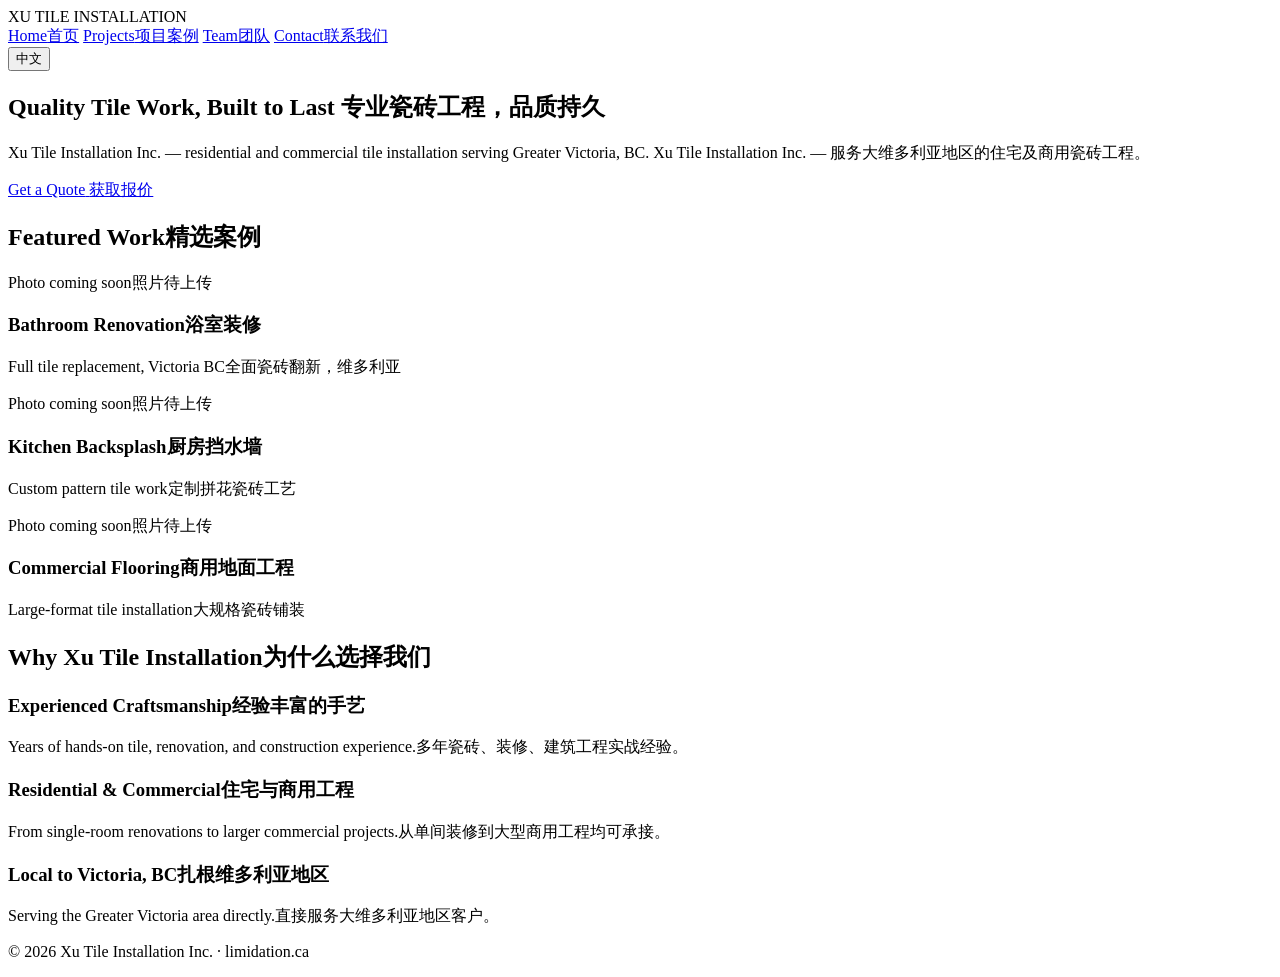
==== index.html @ 4ab2acf9 "Add files via upload" ====
<!DOCTYPE html>
<html lang="en" data-lang="en">
<head>
<meta charset="UTF-8">
<meta name="viewport" content="width=device-width, initial-scale=1.0">
<title>Xu Tile Installation Inc.</title>
<link rel="stylesheet" href="css/style.css">
</head>
<body>

<header>
  <div class="brand">XU TILE <span>INSTALLATION</span></div>
  <nav>
    <a href="index.html"><span data-en>Home</span><span data-zh>首页</span></a>
    <a href="projects.html"><span data-en>Projects</span><span data-zh>项目案例</span></a>
    <a href="team.html"><span data-en>Team</span><span data-zh>团队</span></a>
    <a href="contact.html"><span data-en>Contact</span><span data-zh>联系我们</span></a>
  </nav>
  <button id="lang-toggle">中文</button>
</header>

<section class="hero">
  <h1>
    <span data-en>Quality Tile Work, Built to Last</span>
    <span data-zh>专业瓷砖工程，品质持久</span>
  </h1>
  <p>
    <span data-en>Xu Tile Installation Inc. — residential and commercial tile installation serving Greater Victoria, BC.</span>
    <span data-zh>Xu Tile Installation Inc. — 服务大维多利亚地区的住宅及商用瓷砖工程。</span>
  </p>
  <a href="contact.html" class="btn">
    <span data-en>Get a Quote</span>
    <span data-zh>获取报价</span>
  </a>
</section>

<section>
  <h2><span data-en>Featured Work</span><span data-zh>精选案例</span></h2>
  <div class="grid">
    <div class="card">
      <div class="placeholder-img"><span data-en>Photo coming soon</span><span data-zh>照片待上传</span></div>
      <div class="card-body">
        <h3><span data-en>Bathroom Renovation</span><span data-zh>浴室装修</span></h3>
        <p><span data-en>Full tile replacement, Victoria BC</span><span data-zh>全面瓷砖翻新，维多利亚</span></p>
      </div>
    </div>
    <div class="card">
      <div class="placeholder-img"><span data-en>Photo coming soon</span><span data-zh>照片待上传</span></div>
      <div class="card-body">
        <h3><span data-en>Kitchen Backsplash</span><span data-zh>厨房挡水墙</span></h3>
        <p><span data-en>Custom pattern tile work</span><span data-zh>定制拼花瓷砖工艺</span></p>
      </div>
    </div>
    <div class="card">
      <div class="placeholder-img"><span data-en>Photo coming soon</span><span data-zh>照片待上传</span></div>
      <div class="card-body">
        <h3><span data-en>Commercial Flooring</span><span data-zh>商用地面工程</span></h3>
        <p><span data-en>Large-format tile installation</span><span data-zh>大规格瓷砖铺装</span></p>
      </div>
    </div>
  </div>
</section>

<section class="alt">
  <div>
    <h2><span data-en>Why Xu Tile Installation</span><span data-zh>为什么选择我们</span></h2>
    <div class="grid">
      <div>
        <h3><span data-en>Experienced Craftsmanship</span><span data-zh>经验丰富的手艺</span></h3>
        <p><span data-en>Years of hands-on tile, renovation, and construction experience.</span><span data-zh>多年瓷砖、装修、建筑工程实战经验。</span></p>
      </div>
      <div>
        <h3><span data-en>Residential &amp; Commercial</span><span data-zh>住宅与商用工程</span></h3>
        <p><span data-en>From single-room renovations to larger commercial projects.</span><span data-zh>从单间装修到大型商用工程均可承接。</span></p>
      </div>
      <div>
        <h3><span data-en>Local to Victoria, BC</span><span data-zh>扎根维多利亚地区</span></h3>
        <p><span data-en>Serving the Greater Victoria area directly.</span><span data-zh>直接服务大维多利亚地区客户。</span></p>
      </div>
    </div>
  </div>
</section>

<footer>
  <p>&copy; 2026 Xu Tile Installation Inc. · limidation.ca</p>
</footer>

<script src="js/lang.js"></script>
</body>
</html>
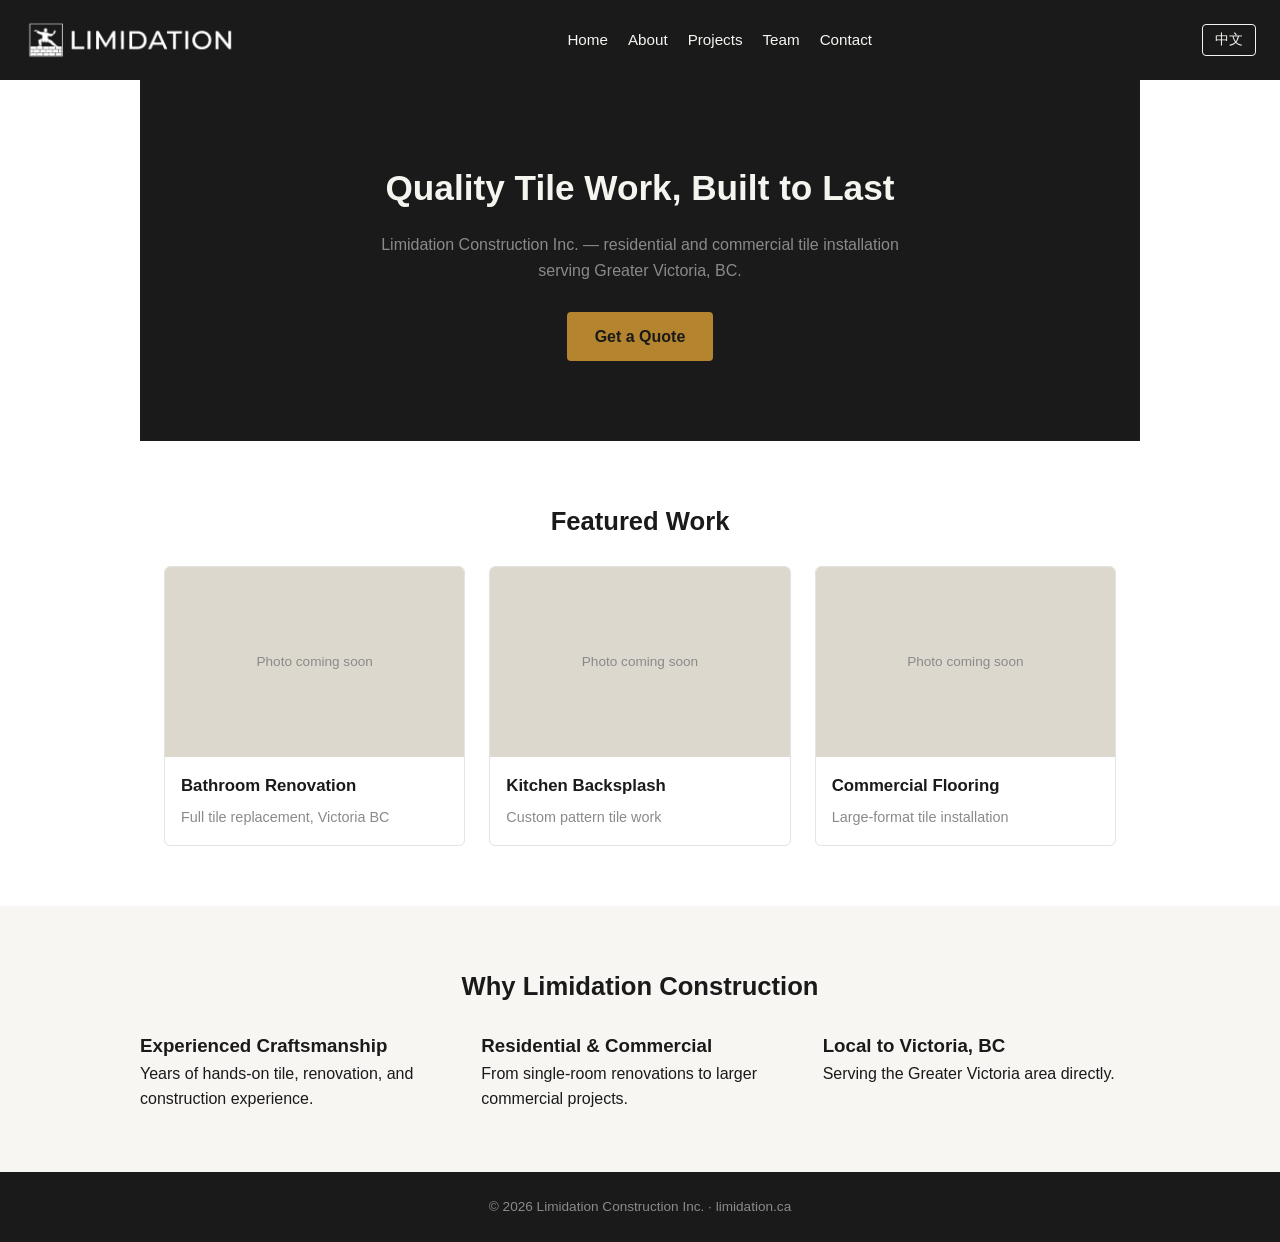
==== commit b11bbb7f: "Add files via upload" ====
--- a/index.html
+++ b/index.html
@@ -3,15 +3,23 @@
 <head>
 <meta charset="UTF-8">
 <meta name="viewport" content="width=device-width, initial-scale=1.0">
-<title>Xu Tile Installation Inc.</title>
-<link rel="stylesheet" href="css/style.css">
+<meta name="msvalidate.01" content="585B195A70BDADA112FEB810EBCEC7B9" />
+<title>Limidation Construction Inc.</title>
+<link rel="icon" href="/favicon.ico" sizes="any">
+<link rel="apple-touch-icon" href="/images/apple-touch-icon.png">
+<link rel="stylesheet" href="CSS/style.css">
 </head>
 <body>
 
 <header>
-  <div class="brand">XU TILE <span>INSTALLATION</span></div>
+  <div class="brand">
+    <a href="index.html" style="display:flex; align-items:center;">
+      <img src="images/navbar-logo-white.png" alt="Limidation Construction Inc." style="height:44px;">
+    </a>
+  </div>
   <nav>
     <a href="index.html"><span data-en>Home</span><span data-zh>首页</span></a>
+    <a href="about.html"><span data-en>About</span><span data-zh>关于我们</span></a>
     <a href="projects.html"><span data-en>Projects</span><span data-zh>项目案例</span></a>
     <a href="team.html"><span data-en>Team</span><span data-zh>团队</span></a>
     <a href="contact.html"><span data-en>Contact</span><span data-zh>联系我们</span></a>
@@ -25,8 +33,8 @@
     <span data-zh>专业瓷砖工程，品质持久</span>
   </h1>
   <p>
-    <span data-en>Xu Tile Installation Inc. — residential and commercial tile installation serving Greater Victoria, BC.</span>
-    <span data-zh>Xu Tile Installation Inc. — 服务大维多利亚地区的住宅及商用瓷砖工程。</span>
+    <span data-en>Limidation Construction Inc. — residential and commercial tile installation serving Greater Victoria, BC.</span>
+    <span data-zh>Limidation Construction Inc. — 服务大维多利亚地区的住宅及商用瓷砖工程。</span>
   </p>
   <a href="contact.html" class="btn">
     <span data-en>Get a Quote</span>
@@ -63,7 +71,7 @@
 
 <section class="alt">
   <div>
-    <h2><span data-en>Why Xu Tile Installation</span><span data-zh>为什么选择我们</span></h2>
+    <h2><span data-en>Why Limidation Construction</span><span data-zh>为什么选择我们</span></h2>
     <div class="grid">
       <div>
         <h3><span data-en>Experienced Craftsmanship</span><span data-zh>经验丰富的手艺</span></h3>
@@ -82,9 +90,9 @@
 </section>
 
 <footer>
-  <p>&copy; 2026 Xu Tile Installation Inc. · limidation.ca</p>
+  <p>&copy; 2026 Limidation Construction Inc. · limidation.ca</p>
 </footer>
 
-<script src="js/lang.js"></script>
+<script src="JS/lang.js"></script>
 </body>
 </html>
--- a/CSS/style.css
+++ b/CSS/style.css
@@ -0,0 +1,179 @@
+:root {
+  --brand-dark: #1a1a1a;
+  --brand-accent: #b5842e;
+  --text-light: #f5f5f0;
+  --text-muted: #8a8a8a;
+  --bg-page: #ffffff;
+  --bg-section: #f7f6f3;
+}
+
+* { box-sizing: border-box; margin: 0; padding: 0; }
+
+body {
+  font-family: -apple-system, "Segoe UI", "Microsoft YaHei", Arial, sans-serif;
+  color: var(--brand-dark);
+  background: var(--bg-page);
+  line-height: 1.6;
+}
+
+header {
+  background: var(--brand-dark);
+  color: var(--text-light);
+  padding: 18px 24px;
+  display: flex;
+  justify-content: space-between;
+  align-items: center;
+  flex-wrap: wrap;
+  gap: 12px;
+}
+
+header .brand {
+  font-size: 1.3rem;
+  font-weight: 700;
+  letter-spacing: 0.5px;
+}
+
+header .brand span {
+  color: var(--brand-accent);
+}
+
+nav {
+  display: flex;
+  gap: 20px;
+  flex-wrap: wrap;
+}
+
+nav a {
+  color: var(--text-light);
+  text-decoration: none;
+  font-size: 0.95rem;
+}
+
+nav a:hover { color: var(--brand-accent); }
+
+#lang-toggle {
+  background: transparent;
+  border: 1px solid var(--text-light);
+  color: var(--text-light);
+  padding: 6px 12px;
+  border-radius: 4px;
+  cursor: pointer;
+  font-size: 0.85rem;
+}
+
+#lang-toggle:hover { border-color: var(--brand-accent); color: var(--brand-accent); }
+
+.hero {
+  background: var(--brand-dark);
+  color: var(--text-light);
+  padding: 80px 24px;
+  text-align: center;
+}
+
+.hero h1 {
+  font-size: 2.2rem;
+  margin-bottom: 16px;
+}
+
+.hero p {
+  color: var(--text-muted);
+  max-width: 560px;
+  margin: 0 auto 28px;
+}
+
+.btn {
+  display: inline-block;
+  background: var(--brand-accent);
+  color: var(--brand-dark);
+  padding: 12px 28px;
+  border-radius: 4px;
+  text-decoration: none;
+  font-weight: 600;
+}
+
+section {
+  padding: 60px 24px;
+  max-width: 1000px;
+  margin: 0 auto;
+}
+
+section.alt { background: var(--bg-section); max-width: none; }
+section.alt > div { max-width: 1000px; margin: 0 auto; }
+
+h2 {
+  font-size: 1.6rem;
+  margin-bottom: 24px;
+  text-align: center;
+}
+
+.grid {
+  display: grid;
+  grid-template-columns: repeat(auto-fit, minmax(260px, 1fr));
+  gap: 24px;
+}
+
+.card {
+  background: var(--bg-page);
+  border: 1px solid #e5e3dd;
+  border-radius: 6px;
+  overflow: hidden;
+}
+
+.card img, .card .placeholder-img {
+  width: 100%;
+  height: 190px;
+  object-fit: cover;
+  background: #ddd8cd;
+  display: flex;
+  align-items: center;
+  justify-content: center;
+  color: var(--text-muted);
+  font-size: 0.85rem;
+}
+
+.card-body { padding: 16px; }
+.card-body h3 { margin-bottom: 6px; font-size: 1.05rem; }
+.card-body p { color: var(--text-muted); font-size: 0.9rem; }
+
+form {
+  max-width: 520px;
+  margin: 0 auto;
+  display: flex;
+  flex-direction: column;
+  gap: 14px;
+}
+
+label { font-size: 0.9rem; font-weight: 600; }
+
+input, textarea {
+  padding: 10px 12px;
+  border: 1px solid #ccc;
+  border-radius: 4px;
+  font-family: inherit;
+  font-size: 0.95rem;
+}
+
+textarea { min-height: 120px; resize: vertical; }
+
+button[type="submit"] {
+  background: var(--brand-accent);
+  border: none;
+  color: var(--brand-dark);
+  padding: 12px;
+  border-radius: 4px;
+  font-weight: 700;
+  cursor: pointer;
+  font-size: 1rem;
+}
+
+footer {
+  background: var(--brand-dark);
+  color: var(--text-muted);
+  text-align: center;
+  padding: 24px;
+  font-size: 0.85rem;
+}
+
+[data-i18n] { }
+html[data-lang="en"] [data-zh] { display: none; }
+html[data-lang="zh"] [data-en] { display: none; }
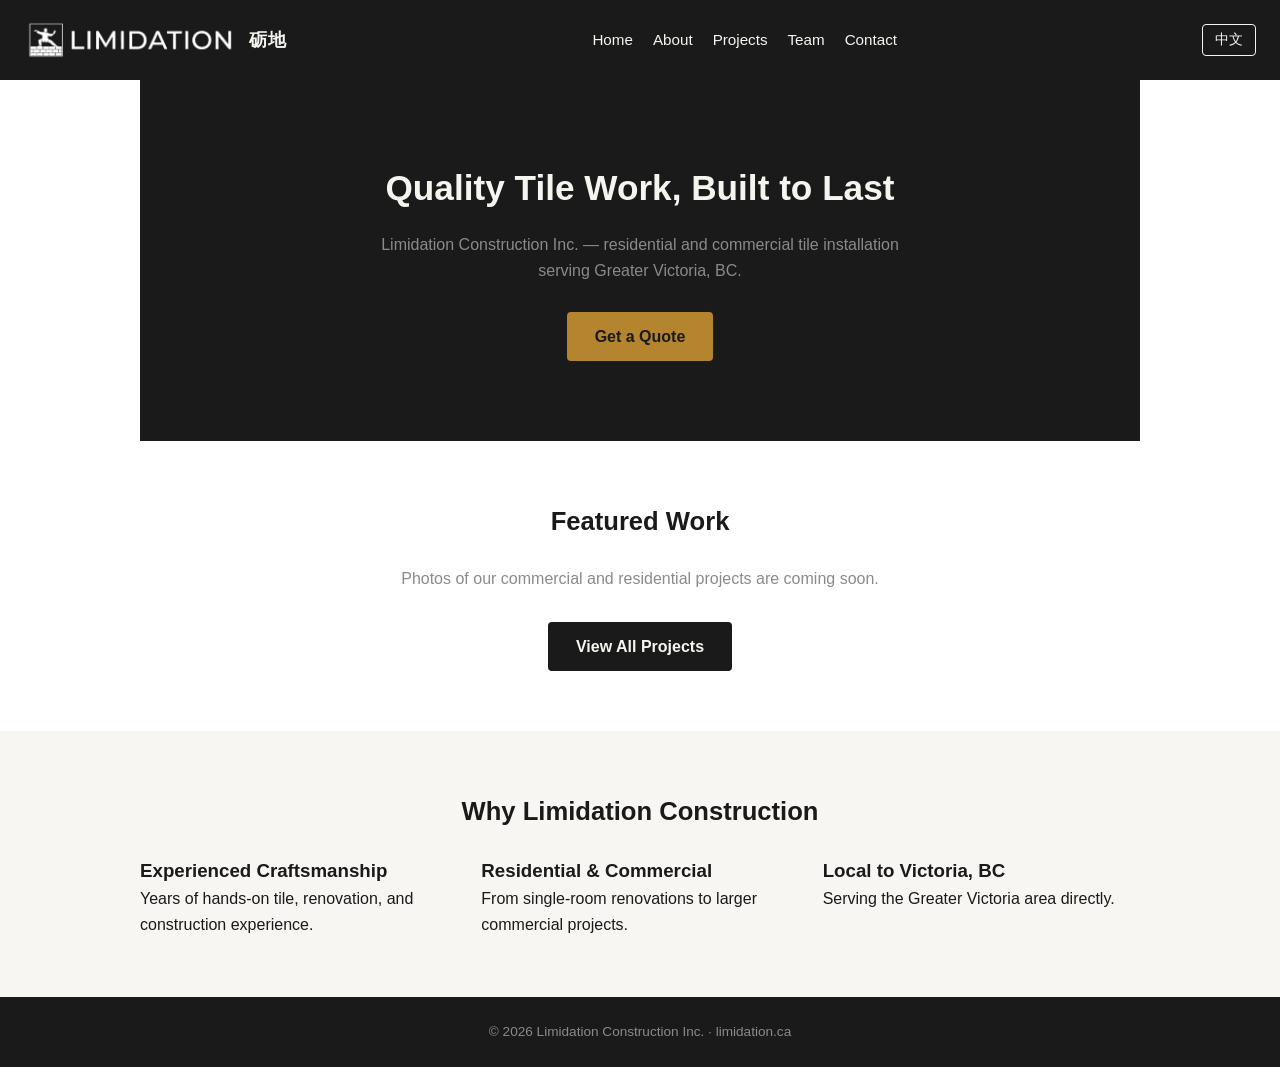
==== commit 965effb3: "Add files via upload" ====
--- a/index.html
+++ b/index.html
@@ -13,8 +13,9 @@
 
 <header>
   <div class="brand">
-    <a href="index.html" style="display:flex; align-items:center;">
+    <a href="index.html" style="display:flex; align-items:center; gap:12px;">
       <img src="images/navbar-logo-white.png" alt="Limidation Construction Inc." style="height:44px;">
+      <span style="font-size:1.15rem; letter-spacing:1px; color:var(--text-light);">砺地</span>
     </a>
   </div>
   <nav>
@@ -44,28 +45,15 @@
 
 <section>
   <h2><span data-en>Featured Work</span><span data-zh>精选案例</span></h2>
-  <div class="grid">
-    <div class="card">
-      <div class="placeholder-img"><span data-en>Photo coming soon</span><span data-zh>照片待上传</span></div>
-      <div class="card-body">
-        <h3><span data-en>Bathroom Renovation</span><span data-zh>浴室装修</span></h3>
-        <p><span data-en>Full tile replacement, Victoria BC</span><span data-zh>全面瓷砖翻新，维多利亚</span></p>
-      </div>
-    </div>
-    <div class="card">
-      <div class="placeholder-img"><span data-en>Photo coming soon</span><span data-zh>照片待上传</span></div>
-      <div class="card-body">
-        <h3><span data-en>Kitchen Backsplash</span><span data-zh>厨房挡水墙</span></h3>
-        <p><span data-en>Custom pattern tile work</span><span data-zh>定制拼花瓷砖工艺</span></p>
-      </div>
-    </div>
-    <div class="card">
-      <div class="placeholder-img"><span data-en>Photo coming soon</span><span data-zh>照片待上传</span></div>
-      <div class="card-body">
-        <h3><span data-en>Commercial Flooring</span><span data-zh>商用地面工程</span></h3>
-        <p><span data-en>Large-format tile installation</span><span data-zh>大规格瓷砖铺装</span></p>
-      </div>
-    </div>
+  <p style="text-align:center; color:#8a8a8a; max-width:560px; margin:0 auto 30px;">
+    <span data-en>Photos of our commercial and residential projects are coming soon.</span>
+    <span data-zh>商业与住宅项目实拍照片即将上线。</span>
+  </p>
+  <div style="text-align:center;">
+    <a href="projects.html" class="btn" style="background:var(--brand-dark); color:var(--text-light);">
+      <span data-en>View All Projects</span>
+      <span data-zh>查看全部项目案例</span>
+    </a>
   </div>
 </section>
 
